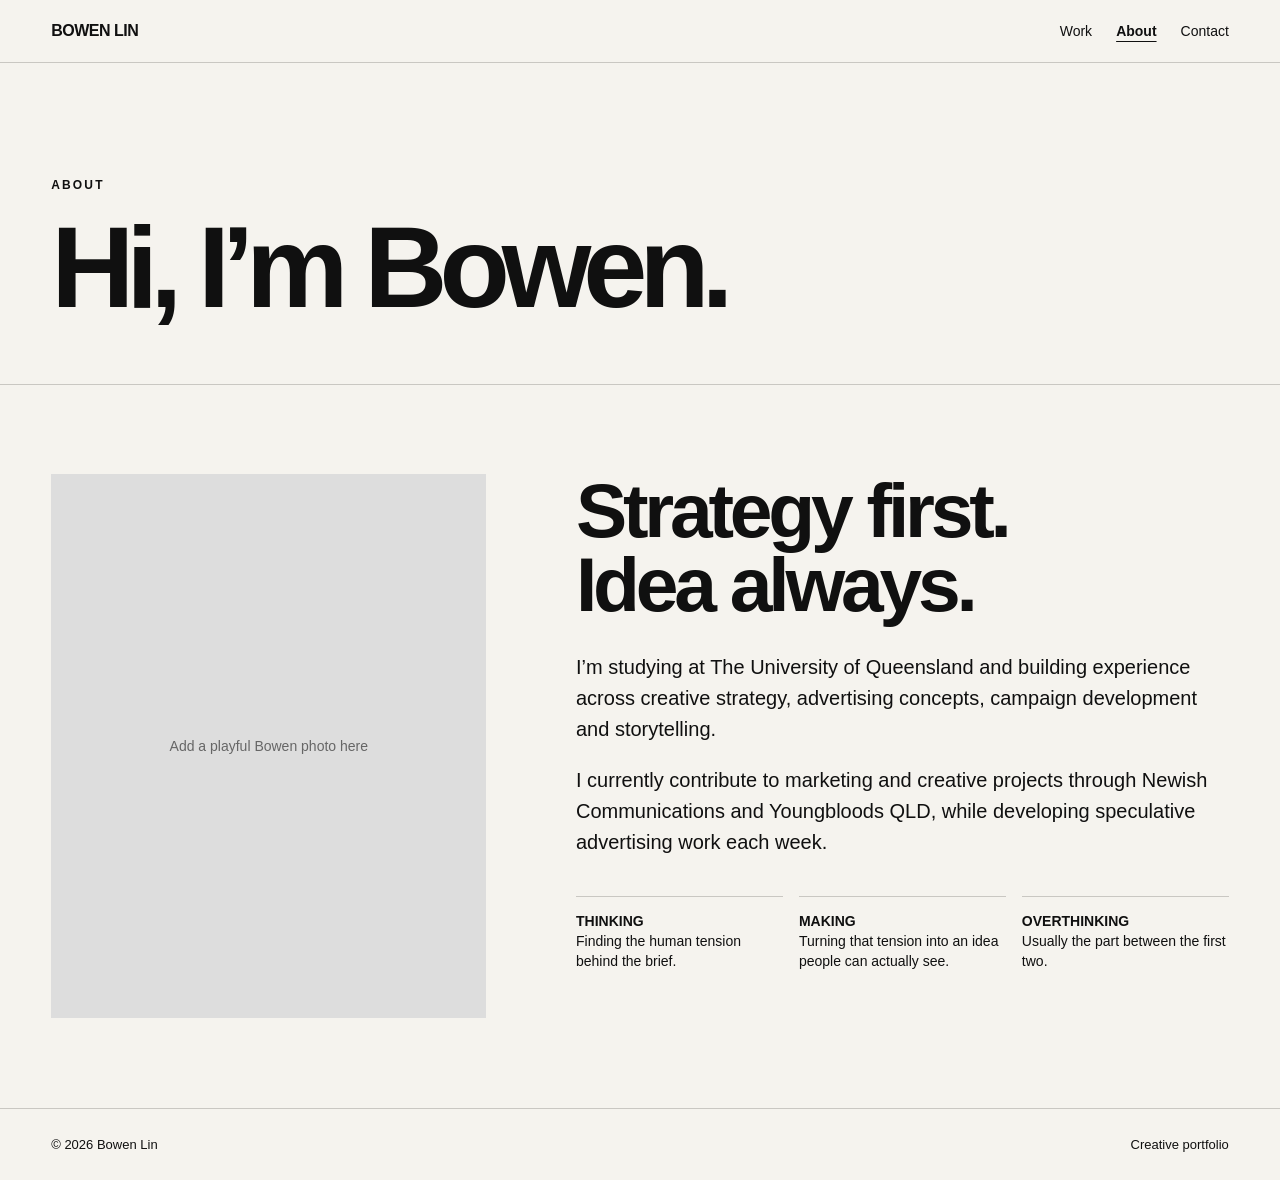
==== about.html @ 6e80a3b5 "Add files via upload" ====
<!doctype html>
<html lang="en">
<head>
<meta charset="utf-8">
<meta name="viewport" content="width=device-width, initial-scale=1">
<title>About — Bowen Lin</title>
<meta name="description" content="Creative portfolio of Bowen Lin.">
<link rel="stylesheet" href="style.css">
</head>
<body>
<header class="nav"><a class="brand" href="index.html">BOWEN LIN</a><nav><a href="work.html">Work</a><a href="about.html" aria-current="page">About</a><a href="contact.html">Contact</a></nav></header>
<main>
<section class="page-hero"><p class="eyebrow">ABOUT</p><h1>Hi, I’m Bowen.</h1></section>
<section class="section about-grid">
<div><div class="about-photo">Add a playful Bowen photo here</div></div>
<div class="about-copy"><h2>Strategy first.<br>Idea always.</h2>
<p>I’m studying at The University of Queensland and building experience across creative strategy, advertising concepts, campaign development and storytelling.</p>
<p>I currently contribute to marketing and creative projects through Newish Communications and Youngbloods QLD, while developing speculative advertising work each week.</p>
<div class="about-notes">
<div class="note"><strong>THINKING</strong><br>Finding the human tension behind the brief.</div>
<div class="note"><strong>MAKING</strong><br>Turning that tension into an idea people can actually see.</div>
<div class="note"><strong>OVERTHINKING</strong><br>Usually the part between the first two.</div>
</div></div>
</section>
</main>
<footer><span>© <span id="year"></span> Bowen Lin</span><span>Creative portfolio</span></footer><script src="script.js"></script>
</body>
</html>
---- style.css ----
*{box-sizing:border-box}html{scroll-behavior:smooth}body{margin:0;background:#f5f3ee;color:#101010;font-family:Arial,Helvetica,sans-serif}a{color:inherit;text-decoration:none}.nav{position:sticky;top:0;z-index:10;display:flex;justify-content:space-between;align-items:center;padding:22px 4vw;border-bottom:1px solid #c9c7c2;background:rgba(245,243,238,.94);backdrop-filter:blur(10px)}.brand{font-weight:800;letter-spacing:-.03em}.nav nav{display:flex;gap:24px;font-size:14px}.hero{min-height:78vh;display:flex;flex-direction:column;justify-content:center;padding:8vw 4vw 6vw;border-bottom:1px solid #c9c7c2}.eyebrow{font-size:12px;letter-spacing:.18em;font-weight:700;margin:0 0 24px}.hero h1{font-size:clamp(56px,10vw,150px);line-height:.88;letter-spacing:-.075em;margin:0;max-width:1200px}.intro{font-size:clamp(18px,2vw,28px);line-height:1.35;max-width:720px;margin:38px 0 28px}.cta{font-weight:700}.section{padding:7vw 4vw;border-bottom:1px solid #c9c7c2}.section-head{display:flex;justify-content:space-between;align-items:end;gap:20px;margin-bottom:34px}.small{font-size:14px;color:#676767;margin:0}.work-grid{display:grid;grid-template-columns:repeat(2,minmax(0,1fr));gap:24px}.project{display:block}.thumb{aspect-ratio:16/10;background:#111;color:#fff;display:flex;align-items:center;justify-content:center;font-size:clamp(28px,5vw,74px);font-weight:900;letter-spacing:-.05em;overflow:hidden;transition:transform .25s ease}.project:hover .thumb{transform:scale(.992)}.project-meta{display:flex;justify-content:space-between;align-items:baseline;gap:20px;padding:14px 0 26px}.project-meta h2{font-size:24px;margin:0;letter-spacing:-.03em}.project-meta p{font-size:14px;color:#676767;margin:0}.split{display:grid;grid-template-columns:1.1fr .9fr;gap:8vw}.big{font-size:clamp(42px,6vw,90px);line-height:.95;letter-spacing:-.06em;margin:0}.body-copy{font-size:22px;line-height:1.45;max-width:620px}.body-copy p:first-child{margin-top:0}.contact h2{font-size:clamp(44px,7vw,100px);letter-spacing:-.06em;margin:0 0 36px}.contact p{font-size:20px;margin:10px 0}footer{display:flex;justify-content:space-between;padding:28px 4vw;font-size:13px}@media(max-width:760px){.nav nav{gap:14px}.hero{min-height:68vh}.work-grid{grid-template-columns:1fr}.section-head,.project-meta,footer{align-items:flex-start;flex-direction:column}.split{grid-template-columns:1fr}.project-meta{gap:6px}}
.page-hero{padding:9vw 4vw 5vw;border-bottom:1px solid #c9c7c2}
.page-hero h1{font-size:clamp(58px,9vw,138px);line-height:.9;letter-spacing:-.07em;margin:0}
.featured-head{display:flex;justify-content:space-between;align-items:end;gap:20px;margin-bottom:34px}
.text-link{font-weight:700}
.nav a[aria-current="page"]{font-weight:700;text-decoration:underline;text-underline-offset:5px}
.about-grid{display:grid;grid-template-columns:.8fr 1.2fr;gap:7vw;align-items:start}
.about-photo{aspect-ratio:4/5;background:#ddd;display:flex;align-items:center;justify-content:center;color:#666;font-size:14px}
.about-copy h2{font-size:clamp(42px,6vw,88px);line-height:.96;letter-spacing:-.055em;margin:0 0 30px}
.about-copy p{font-size:20px;line-height:1.55;max-width:720px}
.about-notes{margin-top:38px;display:grid;grid-template-columns:repeat(3,1fr);gap:16px}
.note{border-top:1px solid #c9c7c2;padding-top:14px;font-size:14px;line-height:1.45}
.contact-page{min-height:72vh;display:flex;flex-direction:column;justify-content:center}
.contact-page h1{font-size:clamp(58px,9vw,138px);line-height:.9;letter-spacing:-.07em;margin:0 0 40px}
.contact-links{font-size:clamp(22px,3vw,42px);line-height:1.4}
.contact-links a{display:block;width:max-content;border-bottom:1px solid currentColor}
@media(max-width:760px){.about-grid{grid-template-columns:1fr}.about-notes{grid-template-columns:1fr}.featured-head{align-items:flex-start;flex-direction:column}}
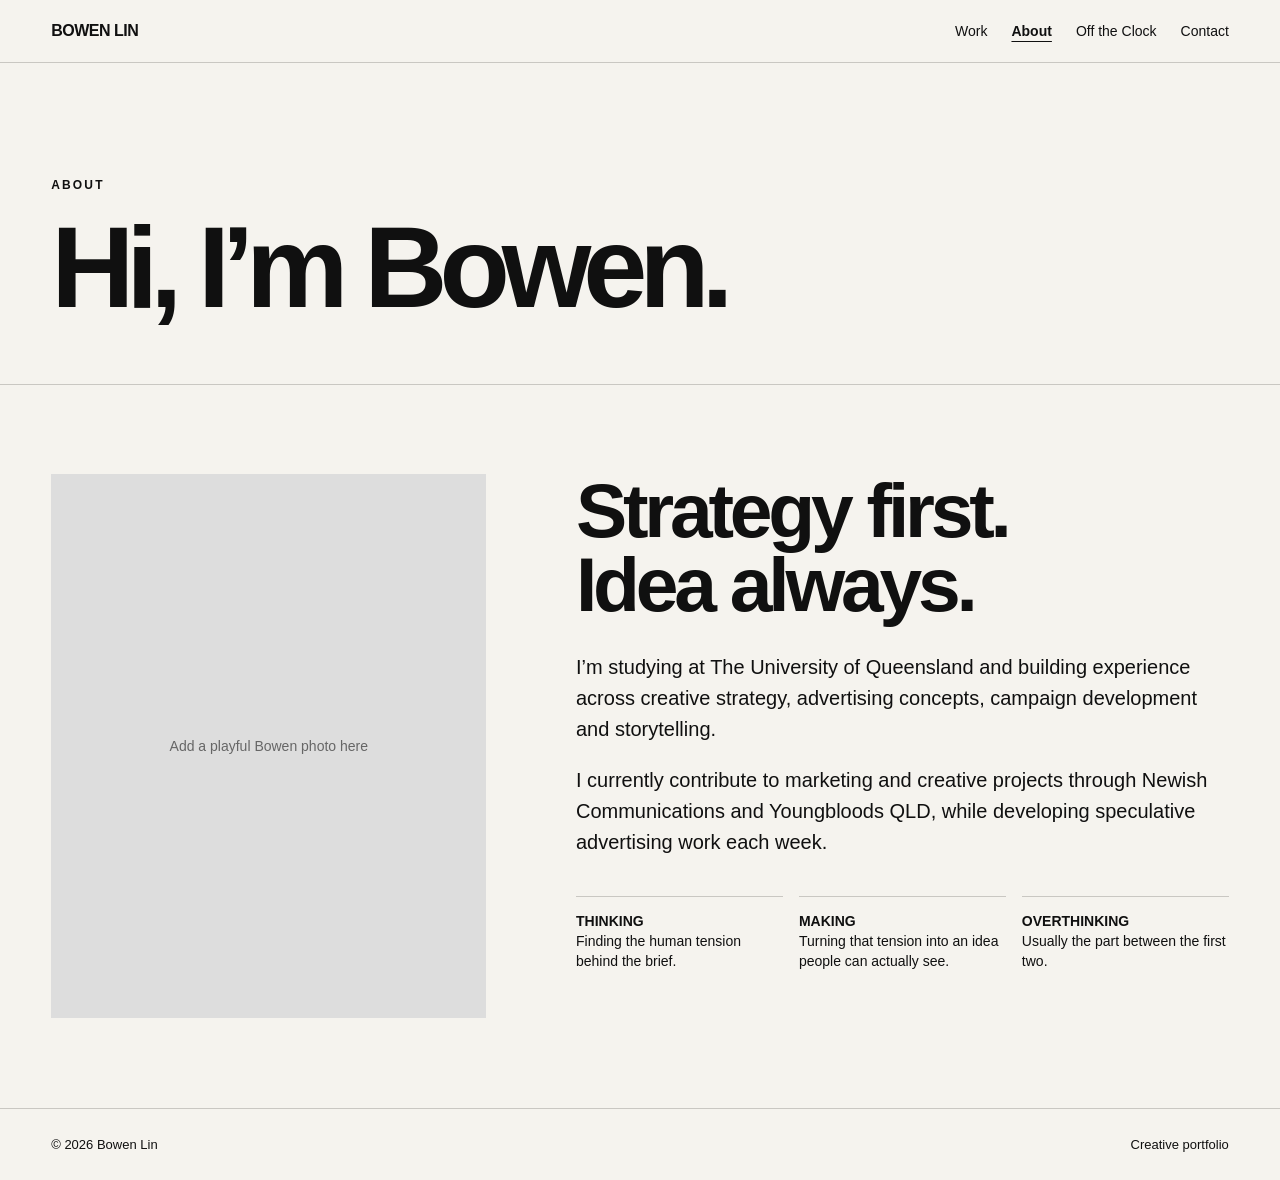
==== commit 340fdc45: "Add files via upload" ====
--- a/about.html
+++ b/about.html
@@ -8,7 +8,7 @@
 <link rel="stylesheet" href="style.css">
 </head>
 <body>
-<header class="nav"><a class="brand" href="index.html">BOWEN LIN</a><nav><a href="work.html">Work</a><a href="about.html" aria-current="page">About</a><a href="contact.html">Contact</a></nav></header>
+<header class="nav"><a class="brand" href="index.html">BOWEN LIN</a><nav><a href="work.html">Work</a><a href="about.html" aria-current="page">About</a><a href="off-the-clock.html">Off the Clock</a><a href="contact.html">Contact</a></nav></header>
 <main>
 <section class="page-hero"><p class="eyebrow">ABOUT</p><h1>Hi, I’m Bowen.</h1></section>
 <section class="section about-grid">
--- a/style.css
+++ b/style.css
@@ -15,3 +15,65 @@
 .contact-links{font-size:clamp(22px,3vw,42px);line-height:1.4}
 .contact-links a{display:block;width:max-content;border-bottom:1px solid currentColor}
 @media(max-width:760px){.about-grid{grid-template-columns:1fr}.about-notes{grid-template-columns:1fr}.featured-head{align-items:flex-start;flex-direction:column}}
+
+
+/* Off the Clock: personal page, intentionally separate from the work gallery. */
+.offclock-page{overflow:hidden}
+.offclock-hero{min-height:72vh;padding:clamp(74px,9vw,150px) 4vw 8vw;display:grid;grid-template-columns:minmax(0,1fr) 260px;align-items:end;gap:5vw;border-bottom:1px solid #c9c7c2}
+.offclock-hero h1{font-size:clamp(68px,11.5vw,175px);line-height:.82;letter-spacing:-.09em;margin:0;max-width:1150px}
+.offclock-hero h1 span{display:inline-block;margin-top:.08em}
+.offclock-intro{font-size:clamp(20px,2.4vw,31px);line-height:1.3;max-width:610px;margin:42px 0 0;letter-spacing:-.025em}
+.offclock-side-note{transform:rotate(4deg);border:1.5px solid #171717;min-height:236px;max-width:260px;padding:22px 21px;display:flex;flex-direction:column;justify-content:space-between;background:#edebe4;box-shadow:7px 9px 0 rgba(30,30,30,.075)}
+.offclock-side-note p{font-size:clamp(18px,2vw,23px);font-weight:700;letter-spacing:-.04em;line-height:1.13;margin:4px 0 16px}
+.offclock-side-note .offclock-side-small{font-size:13px;font-weight:400;letter-spacing:0;margin:16px 0 0}
+.offclock-mini-rule{display:block;border-top:1px solid #666;width:100%}
+.offclock-doodle{font-size:42px;line-height:1;align-self:flex-end}
+.offclock-feature{display:grid;grid-template-columns:minmax(0,.82fr) minmax(0,1.18fr);gap:clamp(30px,7vw,130px);padding:clamp(80px,9vw,145px) 4vw;align-items:center;border-bottom:1px solid #c9c7c2}
+.offclock-feature-copy{max-width:580px}
+.offclock-feature-copy h2{font-size:clamp(42px,5.9vw,90px);line-height:.96;letter-spacing:-.069em;margin:0 0 35px}
+.offclock-feature-copy p:not(.eyebrow){font-size:clamp(18px,1.7vw,24px);line-height:1.47;margin:0 0 22px;max-width:520px}
+.offclock-feature-copy .offclock-detail{color:#666;font-size:16px!important;max-width:390px!important}
+.offclock-feature-art{min-width:0}
+.offclock-art-caption{font-size:13px;color:#777;margin:12px 0 0}
+.tennis-illustration{aspect-ratio:1.3;background:#2f6952;position:relative;isolation:isolate;overflow:hidden;border-radius:2px}
+.tennis-court{position:absolute;inset:14% 13%;transform:rotate(-10deg);filter:drop-shadow(0 8px 1px rgba(0,0,0,.12))}
+.court-outer{position:absolute;inset:0;border:3px solid rgba(248,247,232,.92)}
+.court-outer:before,.court-outer:after{content:"";position:absolute;top:0;bottom:0;width:3px;background:rgba(248,247,232,.92)}
+.court-outer:before{left:11%}.court-outer:after{right:11%}
+.court-net{position:absolute;top:50%;left:-2%;width:104%;border-top:3px solid #f8f7e8;transform:translateY(-50%)}
+.court-centre{position:absolute;top:23%;bottom:23%;left:50%;border-left:3px solid rgba(248,247,232,.92)}
+.court-service{position:absolute;left:11%;right:11%;border-top:3px solid rgba(248,247,232,.92)}
+.court-service-left{top:23%}.court-service-right{top:77%}
+.tennis-ball{width:clamp(54px,9vw,128px);aspect-ratio:1;position:absolute;top:15%;right:12%;background:#d8ed64;border-radius:50%;box-shadow:12px 13px 0 rgba(0,0,0,.14);transform:rotate(24deg);overflow:hidden}
+.tennis-ball:before,.tennis-ball:after{content:"";position:absolute;border:2px solid #fff;border-radius:50%;width:84%;height:145%;top:-22%}
+.tennis-ball:before{left:-67%}.tennis-ball:after{right:-67%}
+.tennis-corner-note{position:absolute;bottom:24px;left:24px;font-weight:700;letter-spacing:.15em;color:#e8e9d9;font-size:clamp(10px,1vw,13px)}
+.offclock-feature-reverse .offclock-feature-copy{grid-column:2;grid-row:1}
+.offclock-feature-reverse .offclock-feature-art{grid-column:1;grid-row:1}
+.art-illustration{position:relative;aspect-ratio:1.3;background:#d9d4cc;overflow:hidden;border-radius:2px}
+.art-paper{position:absolute;background:#f5f3ee;border:1px solid #c1bdb4;box-shadow:9px 14px 0 rgba(0,0,0,.12);display:flex;flex-direction:column}
+.art-paper-back{inset:13% 24% 15% 14%;transform:rotate(-13deg);padding:26px;gap:8px;font-weight:800;font-size:clamp(17px,2.6vw,38px);letter-spacing:-.07em;line-height:1}
+.art-paper-front{inset:15% 13% 14% 28%;transform:rotate(9deg);align-items:center;justify-content:space-between;padding:12% 8% 6%}
+.art-squiggle{width:100%;max-width:270px;stroke:#151515}
+.art-paper-front span{font-size:clamp(13px,1.6vw,23px);font-weight:800;letter-spacing:-.04em;white-space:nowrap}
+.art-dot{position:absolute;right:9%;top:8%;height:clamp(26px,4vw,54px);aspect-ratio:1;border-radius:50%;background:#cfdd76}
+.offclock-outro{padding:clamp(90px,11vw,180px) 4vw;min-height:55vh;display:flex;flex-direction:column;justify-content:center;align-items:flex-start}
+.offclock-outro h2{font-size:clamp(60px,9vw,145px);line-height:.88;letter-spacing:-.075em;margin:0 0 40px}
+.offclock-link{font-size:18px;font-weight:700;border-bottom:1px solid currentColor;padding:0 0 7px;transition:gap .2s}
+.offclock-link span{margin-left:8px}
+.offclock-link:hover{color:#40624c}
+@media(max-width:900px){.offclock-hero{grid-template-columns:minmax(0,1fr) 200px}.offclock-side-note{min-height:190px;padding:17px}.offclock-feature{gap:5vw}}
+@media(max-width:760px){
+  .nav{flex-wrap:wrap;gap:13px;padding:16px 4vw 15px}
+  .nav nav{width:100%;flex-wrap:wrap;gap:10px 20px;font-size:13px}
+  .offclock-hero{grid-template-columns:1fr;min-height:unset;padding:85px 4vw 74px;gap:34px}
+  .offclock-hero h1{font-size:clamp(66px,16vw,110px)}
+  .offclock-intro{margin-top:32px}
+  .offclock-side-note{max-width:285px;min-height:160px;transform:rotate(2deg);margin:0 0 0 auto}
+  .offclock-feature,.offclock-feature-reverse{grid-template-columns:1fr;gap:25px;padding:70px 4vw}
+  .offclock-feature-reverse .offclock-feature-copy,.offclock-feature-reverse .offclock-feature-art{grid-column:1;grid-row:auto}
+  .offclock-feature-copy h2{margin-bottom:24px}
+  .offclock-feature-copy p:not(.eyebrow){font-size:19px}
+  .offclock-outro{min-height:50vh}
+}
+@media(prefers-reduced-motion:reduce){html{scroll-behavior:auto}.offclock-link{transition:none}}
